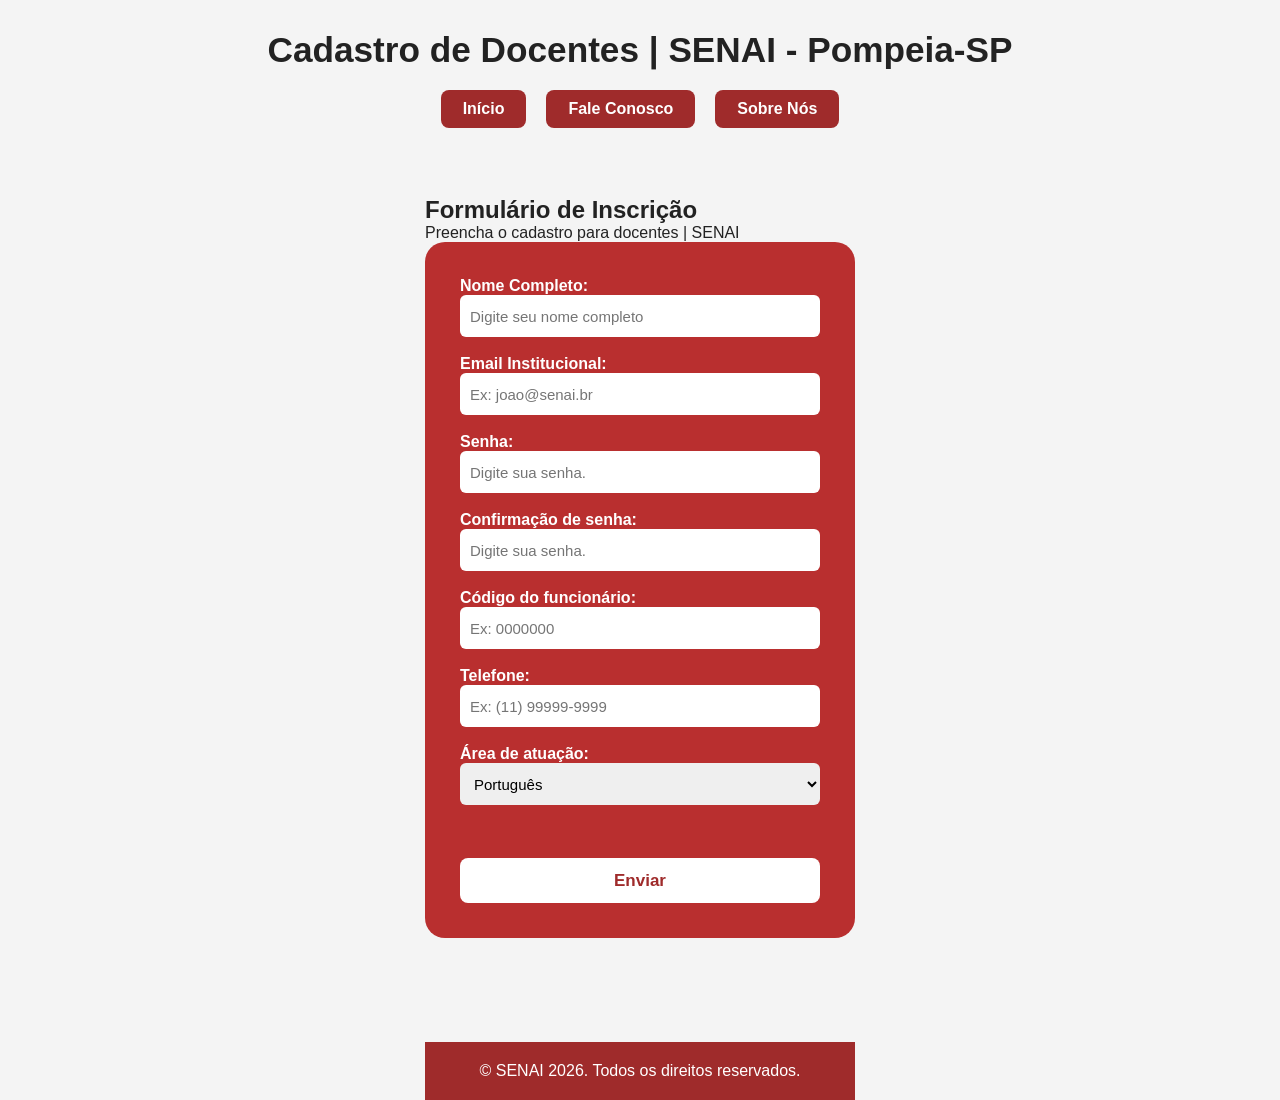
==== CadastroDocente/index.html @ 0a6d8a3f "atividade 2" ====
<!DOCTYPE html>
<html lang="pt-br">

<head>
    <meta charset="UTF-8">
    <meta name="viewport" content="width=device-width, initial-scale=1.0">
    <link rel="icon" type="image/x-icon" href="simbolo.png">
    <link rel="stylesheet" href="style.css">
    <title>SENAI - Cadastro Docentes</title>
</head>

<body>
    <header>
    <h1>Cadastro de Docentes | SENAI - Pompeia-SP</h1>
    <nav>
        <ul>
            <li><a href="index.html">Início</a></li>
            <li><a href="https://transparencia.sp.senai.br/sac">Fale Conosco</a></li>
            <li><a href="https://www.sp.senai.br/o-senai/o-sistema-senai">Sobre Nós</a></li>
        </ul>
    </nav>
</header>
    <br>

     
    <main>
        <h2>Formulário de Inscrição</h2>
        <p>Preencha o cadastro para docentes | SENAI</p>
        <form action="#" method="post">
            <div>
                <label for="nome">Nome Completo:</label>
                <input type="text" id="nome" name="nome" placeholder="Digite seu nome completo">
                <br><br>
            </div>

            <div>
                <label for="email">Email Institucional:</label>
                <input type="email" id="email" name="email" placeholder="Ex: joao@senai.br">
                <br><br>
            </div>

            <div>
                <label for="senha">Senha:</label>
                <input type="password" id="senha" name="senha" placeholder="Digite sua senha.">
                <br><br>
            </div>

            <div>
                <label for="senha">Confirmação de senha:</label>
                <input type="password" id="confirmarSenha" name="senha" placeholder="Digite sua senha.">
                <br><br>
            </div>

            <div>
                <label for="cod">Código do funcionário:</label>
                <input type="text" id="cod" name="cod" placeholder="Ex: 0000000" maxlength="7">
                <br><br>
            </div>

            <div>
                <label for="telefoe">Telefone:</label>
                <input type="tel" id="telefone" name="telefone" placeholder="Ex: (11) 99999-9999">
                <br><br>
            </div>

            <div>
                <label for="area">Área de atuação:</label>
                <select id="area" name="area">
                    <option value="Português">Português</option>
                    <option value="Matemática">Matemática</option>
                    <option value="História">História</option>
                    <option value="Geografia">Geografia</option>
                    <option value="Biologia">Biologia</option>
                    <option value="Física">Física</option>
                    <option value="Química">Química</option>
                    <option value="Inglês">Inglês</option>
                    <option value="Arte">Arte</option>
                    <option value="Filosofia">Filosofia</option>
                    <option value="Sociologia">Sociologia</option>
                    <option value="Educação Física">Educação Física</option>
                    <option value="TI">TI</option>
                    <option value="Mecânica">Mecânica</option>
                    <option value="Eletroeletrônica">Eletroeletrônica</option>
                </select>
                <br><br>

                <button type="submit" value="Enviar Inscrição">
                    Enviar
                </button>

            </div>
        </form>



        </form>

        <br><br><br>

        <footer>
            <p>&copy; SENAI 2026. Todos os direitos reservados.</p>
            <!--vincular o script javascript-->
            <script src="script.js"></script>
        </footer>

    </main>
</body>
---- CadastroDocente/style.css ----
/* ===========================
   RESET
=========================== */

*{
    margin: 0;
    padding: 0;
    box-sizing: border-box;
    font-family: Arial, Helvetica, sans-serif;
}

/* ===========================
   BODY
=========================== */

body{
    background-color: #f4f4f4;
    color: #222;
    display: flex;
    flex-direction: column;
    align-items: center;
}

/* ===========================
   TÍTULO
=========================== */

header{
    text-align: center;
    margin-top: 30px;
}

header h1{
    font-size: 2.2rem;
    margin-bottom: 20px;
}

/* ===========================
   MENU
=========================== */

nav{
    margin-bottom: 50px;
}

nav ul{
    list-style: none;
    display: flex;
    justify-content: center;
    gap: 20px;
    padding: 0;
}

nav li{
    list-style: none;
}

nav a{
    display: inline-block;
    text-decoration: none;
    color: white;
    background: #9F2B2B;
    padding: 10px 22px;
    border-radius: 8px;
    font-weight: bold;
    transition: .3s;
    cursor: pointer;
}

nav a:hover{
    background: #7d2020;
}

/* ===========================
   TÍTULO DO FORMULÁRIO
=========================== */

section{
    text-align: center;
}

section h2{
    margin-bottom: 10px;
    font-size: 2rem;
}

section p{
    margin-bottom: 25px;
    font-size: 1.1rem;
}

/* ===========================
   FORMULÁRIO
=========================== */

form{
    width: 430px;
    background: #B92F2F;
    padding: 35px;
    border-radius: 20px;
    display: flex;
    flex-direction: column;
}

/* Labels */

form label{
    color: white;
    font-weight: bold;
    margin-top: 15px;
    margin-bottom: 6px;
}

/* Campos */

form input,
form select{
    width: 100%;
    height: 42px;
    border: none;
    border-radius: 6px;
    padding: 10px;
    font-size: 15px;
    outline: none;
}

/* Botão */

form button{
    margin-top: 35px;
    width: 100%;
    height: 45px;
    border: none;
    border-radius: 8px;
    background: white;
    color: #9F2B2B;
    font-size: 17px;
    font-weight: bold;
    cursor: pointer;
    transition: .3s;
}

form button:hover{
    background: #ececec;
    transform: scale(1.02);
}

/* ===========================
   FOOTER
=========================== */

footer{
    width: 100%;
    margin-top: 50px;
    padding: 20px;
    background: #9F2B2B;
    color: white;
    text-align: center;
}

footer a{
    color: white;
    text-decoration: none;
}

footer a:hover{
    text-decoration: underline;
}

/* ===========================
   RESPONSIVO
=========================== */

@media (max-width: 600px){

    header h1{
        font-size: 1.8rem;
    }

    nav ul{
        flex-direction: column;
        align-items: center;
        gap: 12px;
    }

    form{
        width: 90%;
    }

    section h2{
        font-size: 1.6rem;
    }
}
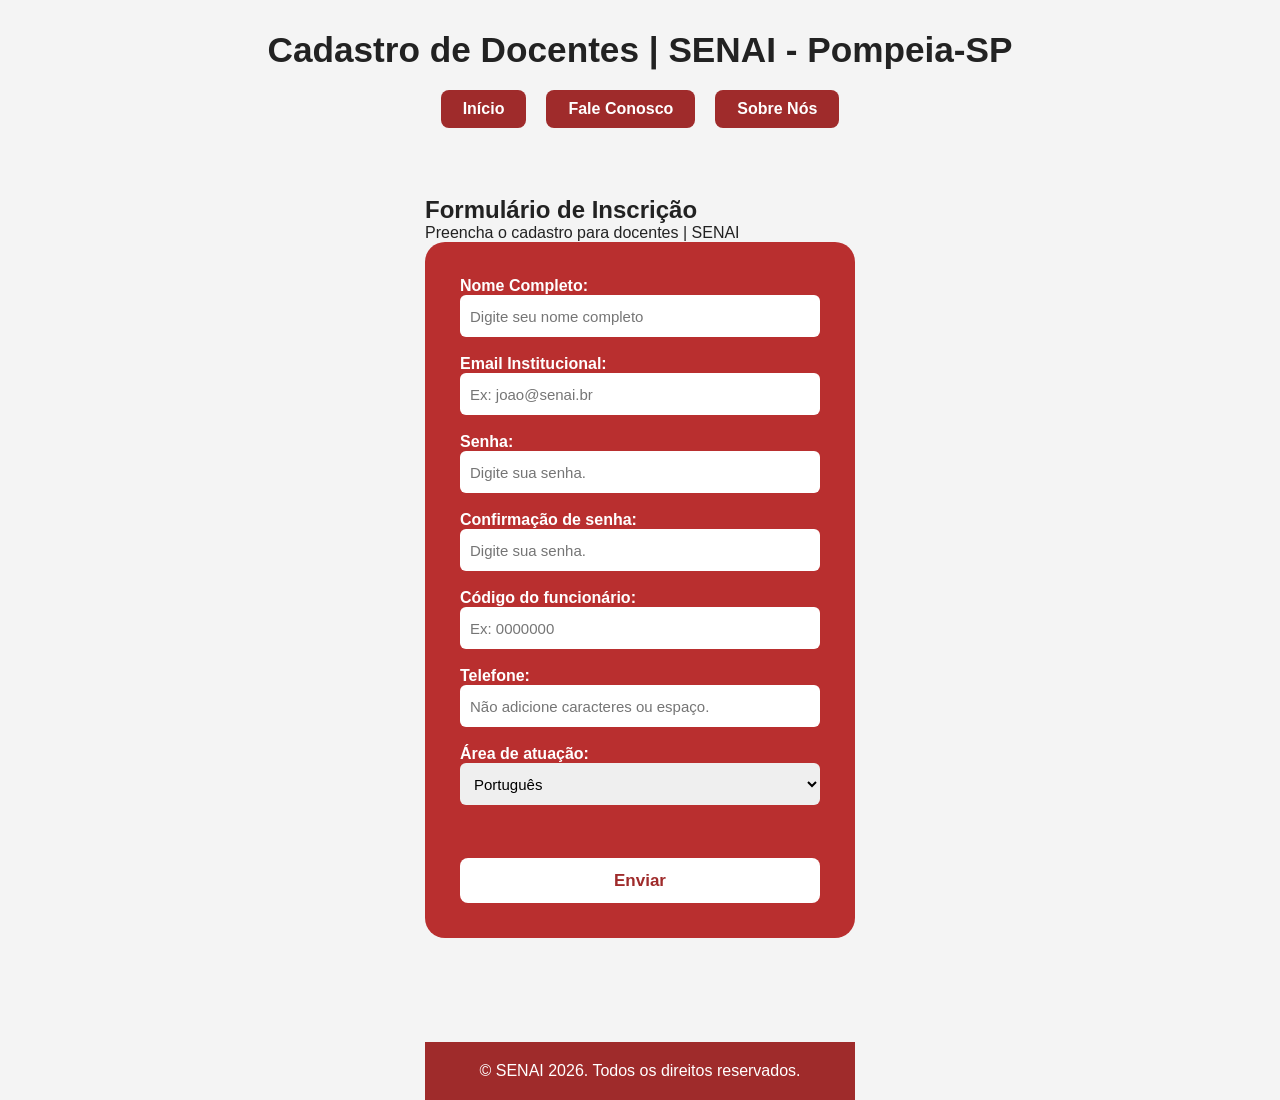
==== commit e2efdb55: "ok" ====
--- a/CadastroDocente/index.html
+++ b/CadastroDocente/index.html
@@ -16,7 +16,7 @@
         <ul>
             <li><a href="index.html">Início</a></li>
             <li><a href="https://transparencia.sp.senai.br/sac">Fale Conosco</a></li>
-            <li><a href="https://www.sp.senai.br/o-senai/o-sistema-senai">Sobre Nós</a></li>
+            <li><a href="https://www.sp.senai.br/unidade/pompeia/sobre-a-unidade">Sobre Nós</a></li>
         </ul>
     </nav>
 </header>
@@ -59,7 +59,7 @@
 
             <div>
                 <label for="telefoe">Telefone:</label>
-                <input type="tel" id="telefone" name="telefone" placeholder="Ex: (11) 99999-9999">
+                <input type="text" id="telefone" name="telefone" placeholder="Não adicione caracteres ou espaço." maxlength="11">
                 <br><br>
             </div>
 
